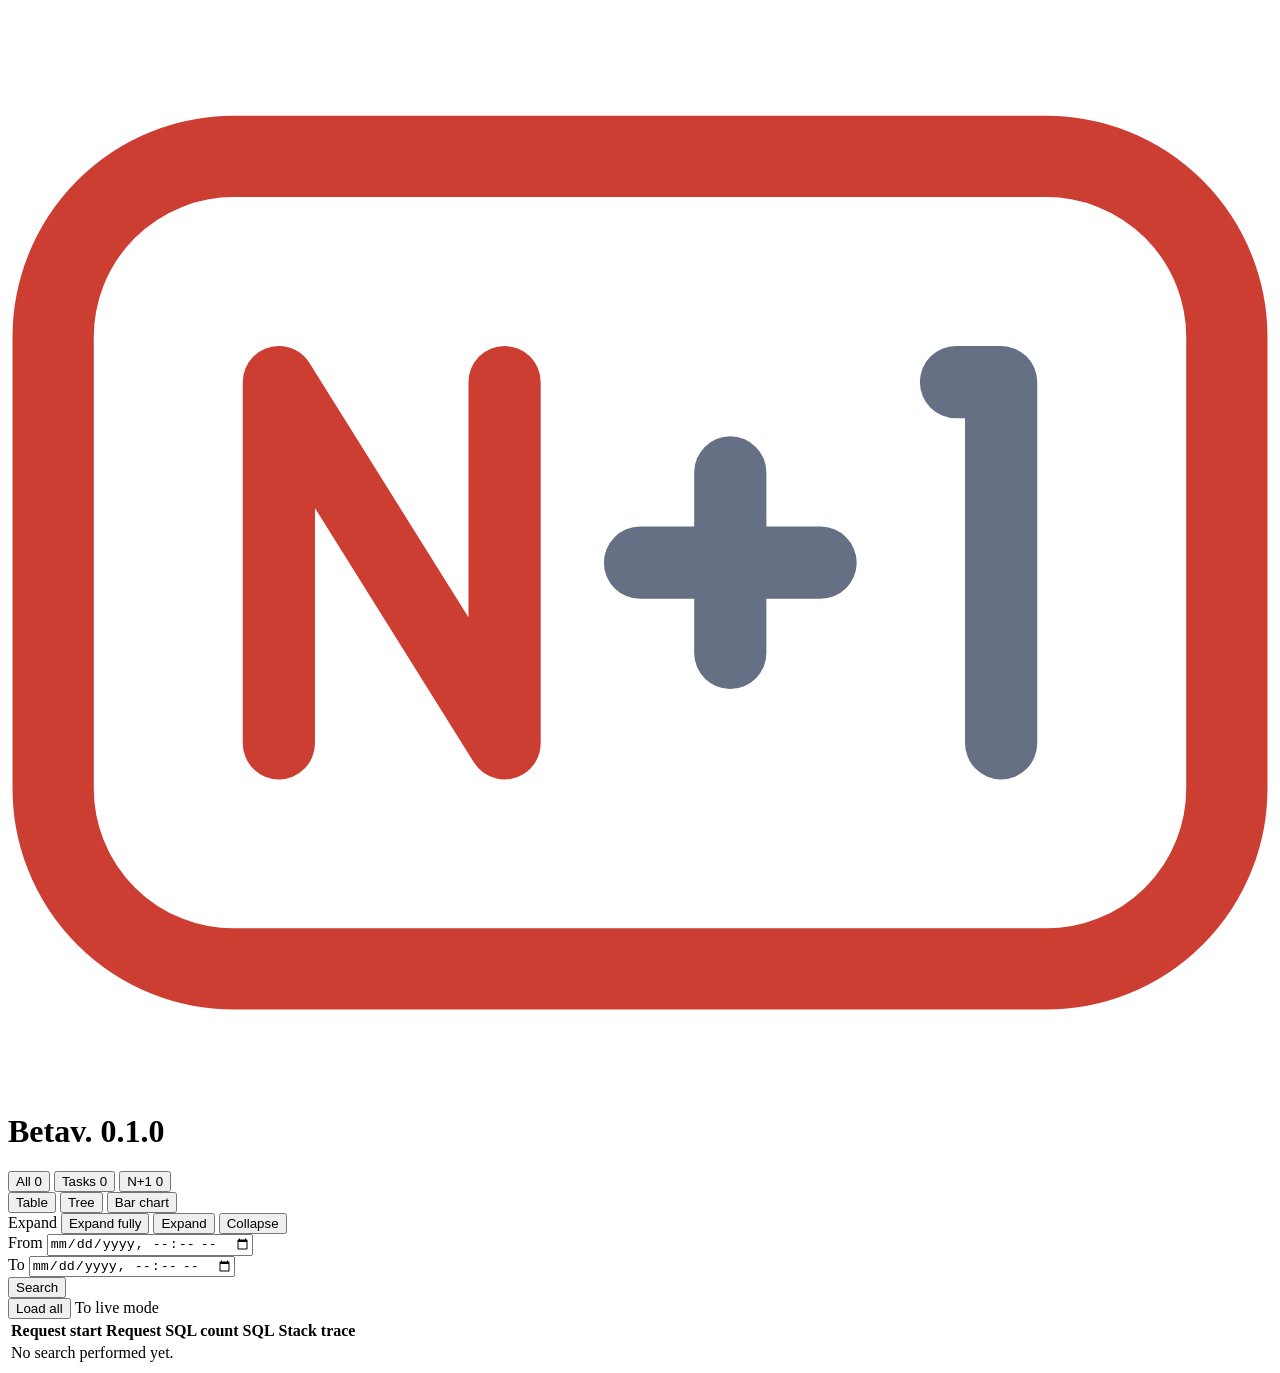
==== nplusone-runtime-frontend/src/main/resources/templates/search-page.html @ da00249a "NPlusOne's first version" ====
<!DOCTYPE html>
<html lang="en" xmlns:th="http://www.thymeleaf.org">
<head>
    <meta charset="UTF-8">
    <meta name="viewport" content="width=device-width, initial-scale=1">
    <title>NPlusOne: Search</title>
    <link rel="stylesheet" th:href="@{/app.css(v=174338107733035729544857740701380013044)}">
    <link rel="stylesheet" th:href="@{/exclusion-filters.css(v=237433269430095713507754860706797316190)}">
    <link rel="stylesheet" th:href="@{/product-tour.css(v=639309659144913166)}">
    <style>
        .mode-link { display: inline-flex; align-items: center; gap: .4rem; text-decoration: none; }
        .page-sentinel td { height: 1px; padding: 0; border: 0; }
        .operation-toggle {
            display: grid;
            grid-template-columns: auto minmax(0, 1fr);
            width: 100%;
            min-width: 0;
        }
        .operation-toggle > span:last-child {
            width: auto;
            min-width: 0;
            white-space: normal;
            overflow-wrap: anywhere;
            word-break: break-all;
        }
    </style>
</head>
<body>
<main>
    <header>
        <div>
            <h1 class="brand-title"><svg class="brand-logo-mark" viewBox="-2 0 28 24" role="img" aria-label="NPlusOne" focusable="false"><rect x="-1" y="3" width="26" height="18" rx="4" fill="white" stroke="#cc3d32" stroke-width="1.8"/><path d="M4 16V8l5 8V8" fill="none" stroke="#cc3d32" stroke-width="1.6" stroke-linecap="round" stroke-linejoin="round"/><path d="M12 12h4m-2-2v4M19 8h1v8" fill="none" stroke="#667085" stroke-width="1.6" stroke-linecap="round" stroke-linejoin="round"/></svg> <span class="brand-release"><span class="beta-badge">Beta</span><span class="brand-version">v. 0.1.0</span></span></h1>
        </div>
        <div id="search-status" class="toolbar-icon-label" role="status"></div>
    </header>

    <section class="table-container">
        <div class="table-toolbar">
            <div class="filter-control">
                <div class="segmented-control" role="group" aria-label="Filter requests">
                    <button id="show-all" class="filter-button" type="button">
                        All
                        <span id="all-operation-count" class="filter-count">0</span>
                    </button>
                    <button th:if="${callRequestsTasks}" id="show-server-operations" class="filter-button" type="button">
                        Tasks
                        <span id="server-operation-count" class="filter-count">0</span>
                    </button>
                    <button id="show-n-plus-one-operations" class="filter-button filter-button-n-plus-one" type="button">
                        N+1
                        <span id="n-plus-one-operation-count" class="filter-count">0</span>
                    </button>
                </div>
                <div class="segmented-control results-view-control" role="group" aria-label="Results view">
                    <button id="view-table" class="filter-button" type="button" aria-pressed="true">Table</button>
                    <button id="view-tree" class="filter-button" type="button" aria-pressed="false">Tree</button>
                    <button id="view-bar-chart" class="filter-button" type="button" aria-pressed="false">Bar chart</button>
                </div>
                <div id="table-display-controls" class="segmented-control group-display-control"
                     role="group"
                     aria-label="Table expansion">
                    <span class="filter-label control-group-label">Expand</span>
                    <button id="fully-expand-groups" class="filter-button" type="button">
                        Expand fully
                    </button>
                    <button id="expand-groups" class="filter-button" type="button">
                        Expand
                    </button>
                    <button id="collapse-groups" class="filter-button" type="button">
                        Collapse
                    </button>
                </div>
                <div id="query-sort-controls" class="segmented-control group-display-control query-sort-control" hidden>
                    <span class="filter-label"><span>Sort</span><span>SQLs</span></span>
                    <div class="segmented-control" role="group" aria-label="Sort queries by">
                        <button class="filter-button filter-button-active" type="button" data-query-sort="count"
                                aria-pressed="true" title="Sort by SQL execution count">SQL count</button>
                        <button class="filter-button" type="button" data-query-sort="duration"
                                aria-pressed="false" title="Sort by total query duration">Query duration</button>
                        <button class="filter-button" type="button" data-query-sort="time"
                                aria-pressed="false" title="Sort by first execution date">Date</button>
                    </div>
                    <div id="query-sort-direction-controls" class="segmented-control" role="group" aria-label="Query sort direction">
                        <button class="filter-button" type="button" data-query-sort-direction="asc"
                                aria-pressed="false" title="Lowest or earliest first">ASC</button>
                        <button class="filter-button filter-button-active" type="button" data-query-sort-direction="desc"
                                aria-pressed="true" title="Highest or latest first">DESC</button>
                    </div>
                </div>
                <div id="tree-display-controls" class="segmented-control group-display-control tree-display-control"
                     role="group" aria-label="Tree expansion" hidden>
                    <span class="filter-label control-group-label">Expand</span>
                    <button id="tree-expand-full" class="filter-button" type="button" aria-pressed="false"
                            title="Reveal every method, including intermediate calls, and full SQL">Expand full</button>
                    <button id="tree-show-sql-paths" class="filter-button" type="button" aria-pressed="false"
                            title="Show all paths to SQL, keeping intermediate method chains and SQL compact">Expand to SQLs</button>
                    <div id="tree-level-control" class="filter-button tree-level-control"
                           title="Expand the tree to this level; intermediate method chains stay compact">
                        <button id="tree-apply-level" type="button" title="Expand to the selected level">Level</button>
                        <input id="tree-branch-levels" type="number" min="1" step="1" value="1"
                               inputmode="numeric" aria-label="Expand to level">
                    </div>
                    <button id="tree-collapse" class="filter-button" type="button" aria-pressed="false"
                            title="Show request headers only">Collapse</button>
                </div>
            </div>
            <div class="toolbar-actions search-toolbar-actions">
                <div class="search-controls" role="group" aria-label="Search requests">
                    <div class="search-field">
                        <label for="start-date">From</label>
                        <input id="start-date" type="datetime-local">
                    </div>
                    <div class="search-field">
                        <label for="end-date">To</label>
                        <input id="end-date" type="datetime-local" aria-label="Started before">
                    </div>
                    <button id="search" class="live-updates-button" type="button">Search</button>
                </div>
                <button id="load-all" class="live-updates-button" type="button">Load all</button>
                <a class="reload-button mode-link" th:href="@{/live}">To live mode</a>
            </div>
        </div>

        <div id="exclusion-filters"></div>

        <div id="table-scroll" class="table-scroll">
            <table id="query-table">
                <colgroup>
                    <col class="server-start-column">
                    <col class="server-operation-column">
                    <col class="sql-count-column">
                    <col class="sql-column">
                    <col class="stack-trace-column">
                </colgroup>
                <thead>
                <tr>
                    <th>Request start</th>
                    <th>Request</th>
                    <th>SQL count</th>
                    <th>SQL</th>
                    <th>Stack trace</th>
                </tr>
                </thead>
                <tbody id="rows">
                <tr>
                    <td class="empty-state" colspan="5">No search performed yet.</td>
                </tr>
                </tbody>
            </table>
        </div>
    </section>
</main>

<script th:inline="javascript">
    window.nplusoneHideProxyFrames = /*[[${hideProxyFrames}]]*/ true;
    window.nplusoneCallRequestsTasks = /*[[${callRequestsTasks}]]*/ false;
    window.nPlusOneDetectorSearchPageUrl =
            /*[[${searchPageUrl}]]*/ "http://localhost:8081/api/rows/search-page";
</script>
<script type="module" th:src="@{/search-page.js(v=639309646489438745)}"></script>
</body>
</html>
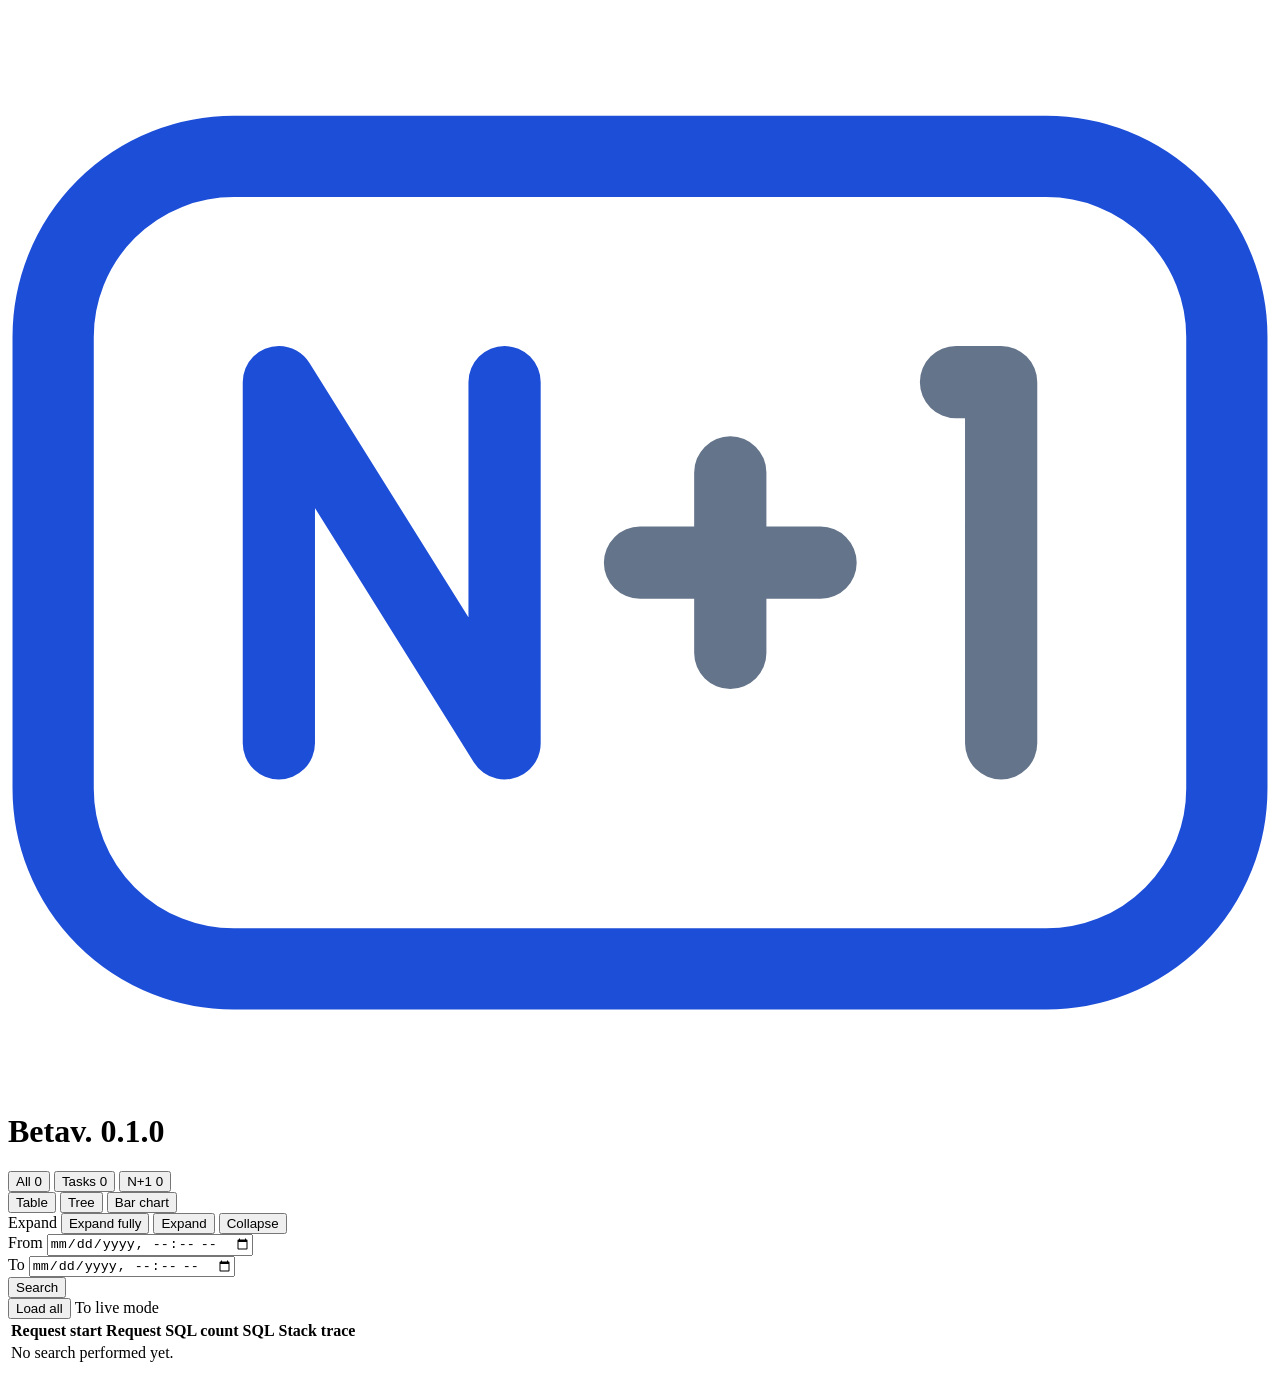
==== commit 04a8059d: "use blue-ish color palette" ====
--- a/nplusone-runtime-frontend/src/main/resources/templates/search-page.html
+++ b/nplusone-runtime-frontend/src/main/resources/templates/search-page.html
@@ -4,9 +4,9 @@
     <meta charset="UTF-8">
     <meta name="viewport" content="width=device-width, initial-scale=1">
     <title>NPlusOne: Search</title>
-    <link rel="stylesheet" th:href="@{/app.css(v=174338107733035729544857740701380013044)}">
-    <link rel="stylesheet" th:href="@{/exclusion-filters.css(v=237433269430095713507754860706797316190)}">
-    <link rel="stylesheet" th:href="@{/product-tour.css(v=639309659144913166)}">
+    <link rel="stylesheet" th:href="@{/app.css(v=16040917473118116686)}">
+    <link rel="stylesheet" th:href="@{/exclusion-filters.css(v=10039819926822170823)}">
+    <link rel="stylesheet" th:href="@{/product-tour.css(v=9867053736719008122)}">
     <style>
         .mode-link { display: inline-flex; align-items: center; gap: .4rem; text-decoration: none; }
         .page-sentinel td { height: 1px; padding: 0; border: 0; }
@@ -29,7 +29,7 @@
 <main>
     <header>
         <div>
-            <h1 class="brand-title"><svg class="brand-logo-mark" viewBox="-2 0 28 24" role="img" aria-label="NPlusOne" focusable="false"><rect x="-1" y="3" width="26" height="18" rx="4" fill="white" stroke="#cc3d32" stroke-width="1.8"/><path d="M4 16V8l5 8V8" fill="none" stroke="#cc3d32" stroke-width="1.6" stroke-linecap="round" stroke-linejoin="round"/><path d="M12 12h4m-2-2v4M19 8h1v8" fill="none" stroke="#667085" stroke-width="1.6" stroke-linecap="round" stroke-linejoin="round"/></svg> <span class="brand-release"><span class="beta-badge">Beta</span><span class="brand-version">v. 0.1.0</span></span></h1>
+            <h1 class="brand-title"><svg class="brand-logo-mark" viewBox="-2 0 28 24" role="img" aria-label="NPlusOne" focusable="false"><rect x="-1" y="3" width="26" height="18" rx="4" fill="white" stroke="#1d4ed8" stroke-width="1.8"/><path d="M4 16V8l5 8V8" fill="none" stroke="#1d4ed8" stroke-width="1.6" stroke-linecap="round" stroke-linejoin="round"/><path d="M12 12h4m-2-2v4M19 8h1v8" fill="none" stroke="#64748b" stroke-width="1.6" stroke-linecap="round" stroke-linejoin="round"/></svg> <span class="brand-release"><span class="beta-badge">Beta</span><span class="brand-version">v. 0.1.0</span></span></h1>
         </div>
         <div id="search-status" class="toolbar-icon-label" role="status"></div>
     </header>
@@ -157,6 +157,6 @@
     window.nPlusOneDetectorSearchPageUrl =
             /*[[${searchPageUrl}]]*/ "http://localhost:8081/api/rows/search-page";
 </script>
-<script type="module" th:src="@{/search-page.js(v=639309646489438745)}"></script>
+<script type="module" th:src="@{/search-page.js(v=8931844305195895831)}"></script>
 </body>
 </html>
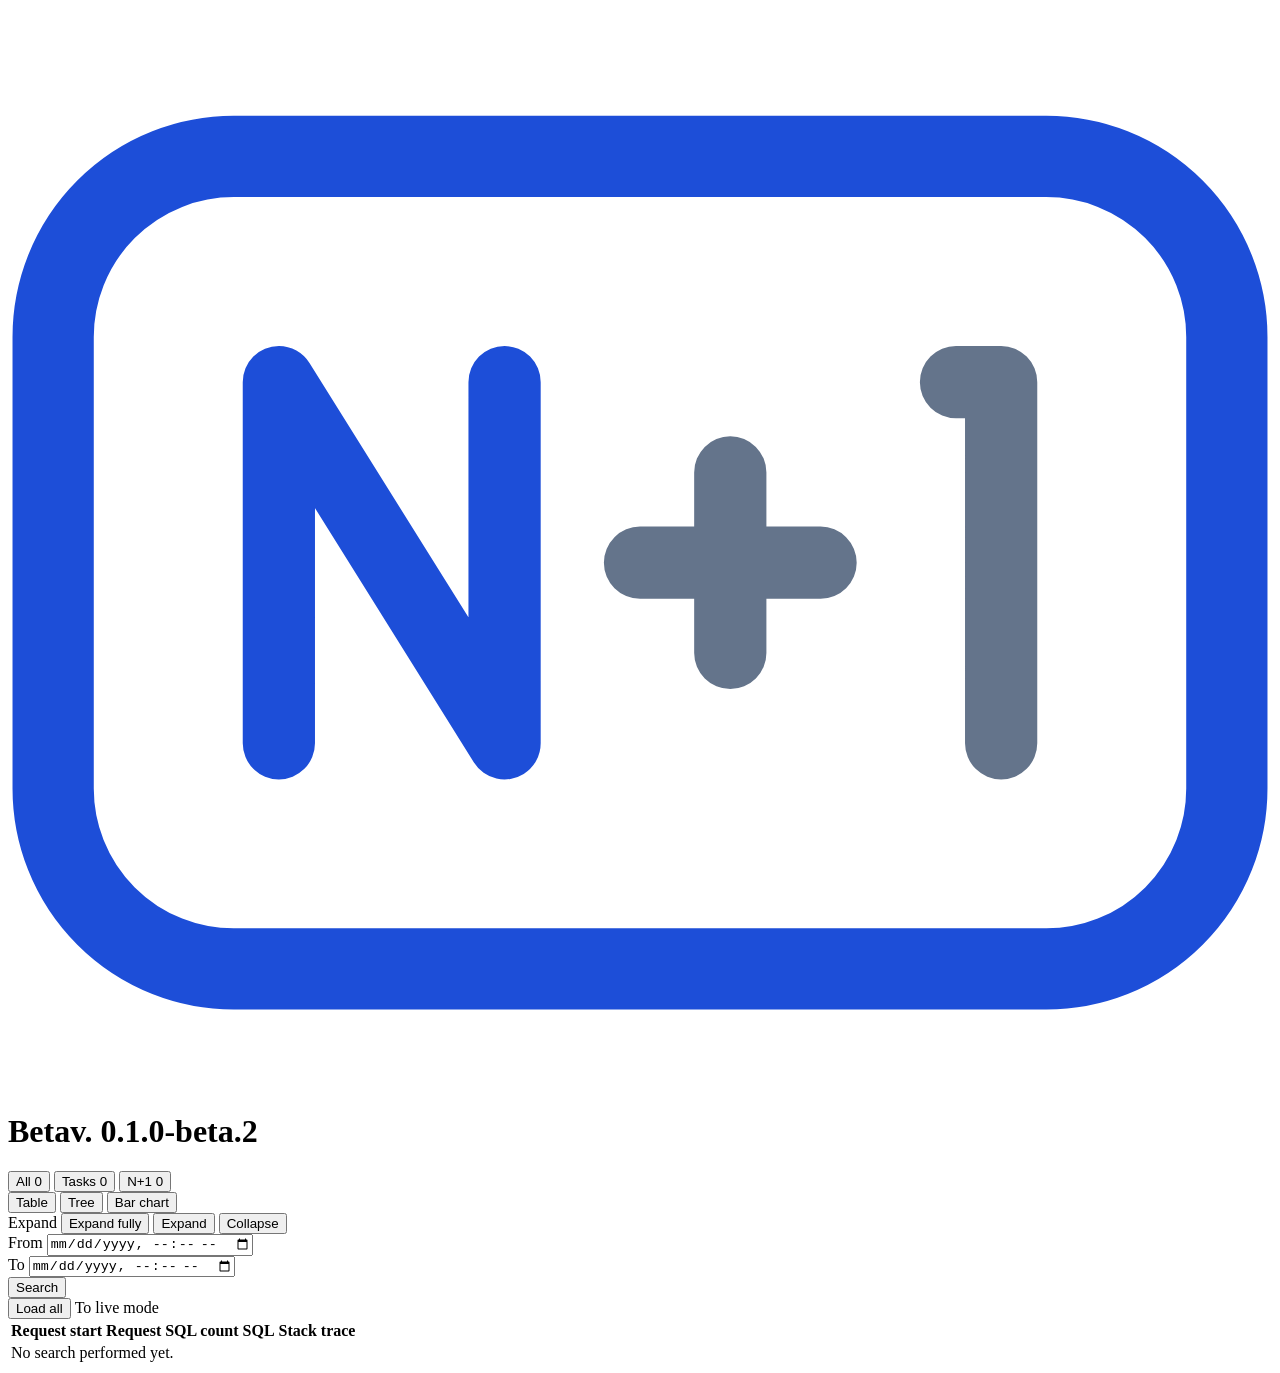
==== commit 9a5a916b: "UI: make most relevant info (SQL count etc.) stand out more & improve readability" ====
--- a/nplusone-runtime-frontend/src/main/resources/templates/search-page.html
+++ b/nplusone-runtime-frontend/src/main/resources/templates/search-page.html
@@ -4,8 +4,8 @@
     <meta charset="UTF-8">
     <meta name="viewport" content="width=device-width, initial-scale=1">
     <title>NPlusOne: Search</title>
-    <link rel="stylesheet" th:href="@{/app.css(v=16040917473118116686)}">
-    <link rel="stylesheet" th:href="@{/exclusion-filters.css(v=10039819926822170823)}">
+    <link rel="stylesheet" th:href="@{/app.css(v=16540250432820770070)}">
+    <link rel="stylesheet" th:href="@{/exclusion-filters.css(v=15308700818738745426)}">
     <link rel="stylesheet" th:href="@{/product-tour.css(v=9867053736719008122)}">
     <style>
         .mode-link { display: inline-flex; align-items: center; gap: .4rem; text-decoration: none; }
@@ -29,7 +29,7 @@
 <main>
     <header>
         <div>
-            <h1 class="brand-title"><svg class="brand-logo-mark" viewBox="-2 0 28 24" role="img" aria-label="NPlusOne" focusable="false"><rect x="-1" y="3" width="26" height="18" rx="4" fill="white" stroke="#1d4ed8" stroke-width="1.8"/><path d="M4 16V8l5 8V8" fill="none" stroke="#1d4ed8" stroke-width="1.6" stroke-linecap="round" stroke-linejoin="round"/><path d="M12 12h4m-2-2v4M19 8h1v8" fill="none" stroke="#64748b" stroke-width="1.6" stroke-linecap="round" stroke-linejoin="round"/></svg> <span class="brand-release"><span class="beta-badge">Beta</span><span class="brand-version">v. 0.1.0</span></span></h1>
+            <h1 class="brand-title"><svg class="brand-logo-mark" viewBox="-2 0 28 24" role="img" aria-label="NPlusOne" focusable="false"><rect x="-1" y="3" width="26" height="18" rx="4" fill="white" stroke="#1d4ed8" stroke-width="1.8"/><path d="M4 16V8l5 8V8" fill="none" stroke="#1d4ed8" stroke-width="1.6" stroke-linecap="round" stroke-linejoin="round"/><path d="M12 12h4m-2-2v4M19 8h1v8" fill="none" stroke="#64748b" stroke-width="1.6" stroke-linecap="round" stroke-linejoin="round"/></svg> <span class="brand-release"><span class="beta-badge">Beta</span><span class="brand-version">v. 0.1.0-beta.2</span></span></h1>
         </div>
         <div id="search-status" class="toolbar-icon-label" role="status"></div>
     </header>
@@ -157,6 +157,6 @@
     window.nPlusOneDetectorSearchPageUrl =
             /*[[${searchPageUrl}]]*/ "http://localhost:8081/api/rows/search-page";
 </script>
-<script type="module" th:src="@{/search-page.js(v=8931844305195895831)}"></script>
+<script type="module" th:src="@{/search-page.js(v=7330675917557617049)}"></script>
 </body>
 </html>
